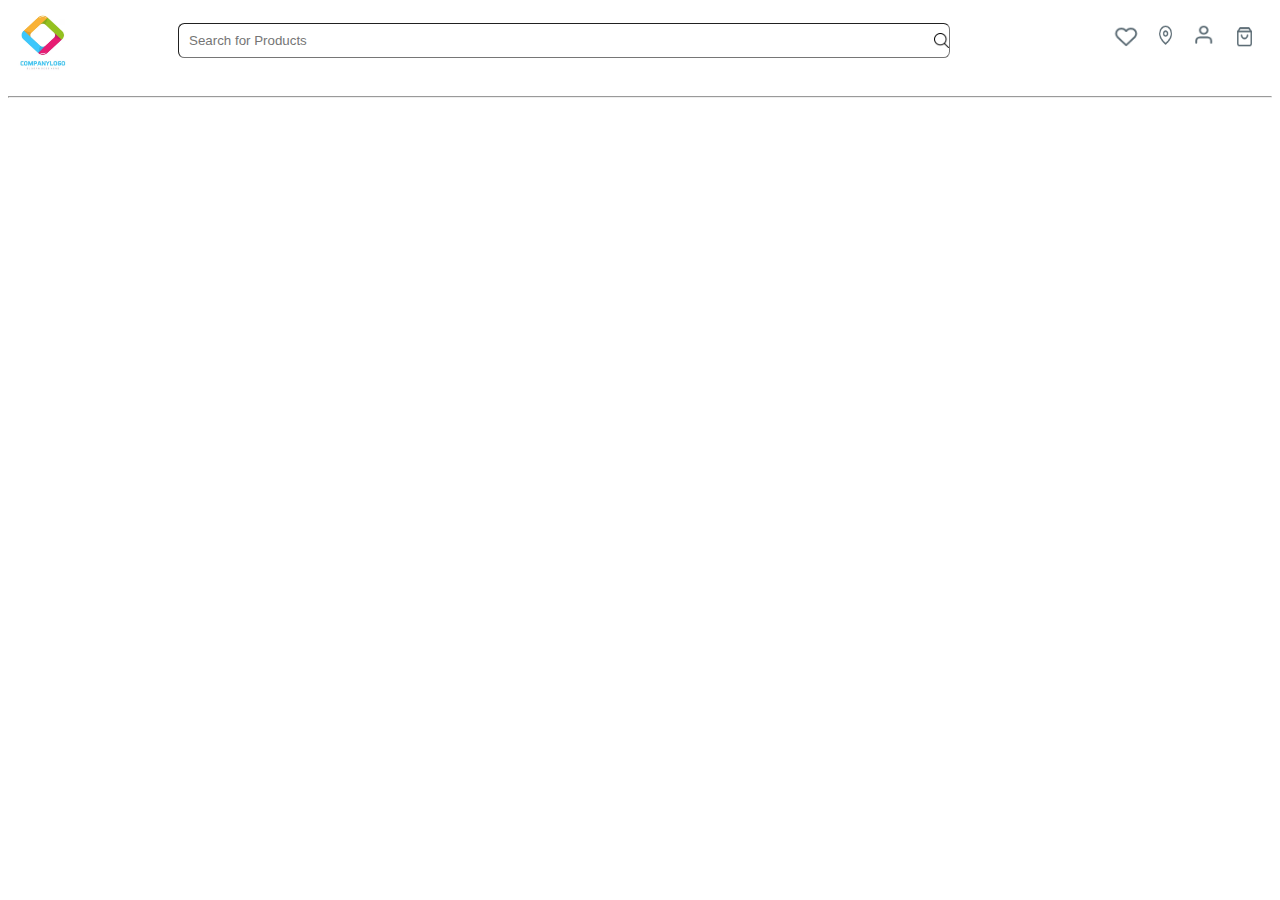
==== index.html @ 2a6774b1 "my first commit" ====
<!DOCTYPE html>
<html lang="en">
<head>
    <meta charset="UTF-8">
    <meta name="viewport" content="width=device-width, initial-scale=1.0">
    <title>Grocery</title>
    <link rel="stylesheet" href="styles/norml.css">
    <link rel="stylesheet" href="styles/mobile.css">
    <script src="script.js"></script>
    
</head>
    <header id="header">
        <a href="#"><img src="./Images/logo.PNG" alt="logo" class="logo-image" height='70px' width='70px'></a>
        <input type="search" placeholder="Search for Products" class="searchBar" style=" background-image:url(Images/search-bar.png)">
        <div class="nav">
        <a href="#"><img src="./Images/like.png" alt="logo" class="like-image" height='35px' width='35px'></a>
        <a href="#" id="location"><img src="./Images/location.png" alt="logo"  id="location-image" height='35px' width='35px' onclick="toggle()"></a>
        <a href="#"><img src="./Images/person.png" alt="logo" id="person-image" height='35px' width='35px'></a>
        <a href="#"><img src="./Images/cart.png" alt="logo" id="cart-image" height='35px' width='35px'></a>
         </div>
    </header>
    <hr>
    <div class="container" id="blur">
        <div  id="popup-body">
        <button class="close-button" id="cross">&times;</button>
        <p style="font-size: 18px; font-family: sans-serif;">Choose Your Delivery location </p>
        <p style="font-size: 15px;">Enter your address and we will specify the offer you area.</p>
        <input type="search" placeholder="Search your area." id="areaSearch">
        
        <table class="LocationTable">
         <thead>
           <tr>
            <td id="loc"><b>Select Location</b></td>
            <td><button class="clearBtn">clear all</button></td>
           </tr>
         </thead>
         <tbody>
            <tr>
                <td>Albama</td>
                <td>Min:$20</td>
            </tr>
            <tr>
                <td>Alaska</td>
                <td>Min:$30</td>
            </tr>
            <tr>
                <td>Arizona</td>
                <td>Min:$50</td>
            </tr>
            <tr>
                <td>California</td>
                <td>Min:$29</td>
            </tr>
            <tr>
                <td>Colorado</td>
                <td>Min:$80</td>
            </tr>
            <tr>
                <td>Florida</td>
                <td>Min:$90</td>
            </tr>
         </tbody>
        </table>

   </div>
</div>
</body>
</html>
---- styles/norml.css ----
#header{ 
    display: flex;
    height: 80px;
    width: 100%;
}
.container{
    position: relative;
   
}



#header .searchBar{
    height:35px;
    width:400px;
    margin: 15px;
    margin-left:100px;
    margin-right: 150px;
    flex: auto;
    border-radius: 0.4rem;
    border-width: thin;
   
    background-position:right;
    background-repeat: no-repeat;
    background-size:15px 15px ;
    padding: 10px;
}
.nav{
    margin:10px;
}
#popup-body {
    height:450px;
    width:350px;
    display: none;
    align-items: center;
    border-radius: 0.8rem;
    z-index: 1;
    margin:auto; 
    position: absolute;
    top: 50%;
    left: 40%;
    background-color:white;
    box-shadow: 0px 2px 5px 5px rgb(196, 189, 189);

   
  
}
#cross{
 position: absolute;
 cursor:pointer;
 font-size: 25px;
 margin-left:320px;
 background-color: transparent;
 border: none;
}
.LocationTable{
    width:100%;
    border-collapse: collapse;
    margin-top: 5px;
}
tr{
    border-bottom:1px solid rgb(179, 172, 172);
}
td:nth-child(odd)
{
    float:inline-start;

}
td:nth-child(even){
    float:inline-end;
}
th{
    padding:10px;
}
td{
    padding:10px;

}
tr:hover{
    background-color: rgb(198, 195, 195);
}
#areaSearch{
    border-radius: 0.4rem;
    width: 100%;
    height: 30px;
}
#loc{
    padding-left:0px;
}
.clearBtn{
background-color: transparent;
border-radius: 0.4rem;
height:30px;

}
---- styles/mobile.css ----
@media screen and (max-width: 740px) {
    #header .searchBar {
        width: 90%; 
        margin: 10px;
    }

    #popup-body {
        width: 50%;
    }

    #cross {
        font-size: 18px; 
    }
    .nav{
        margin:0px;
    }

}
@media screen and (max-width: 740px){
    header{
        height: auto;
        flex: none;
    }
}
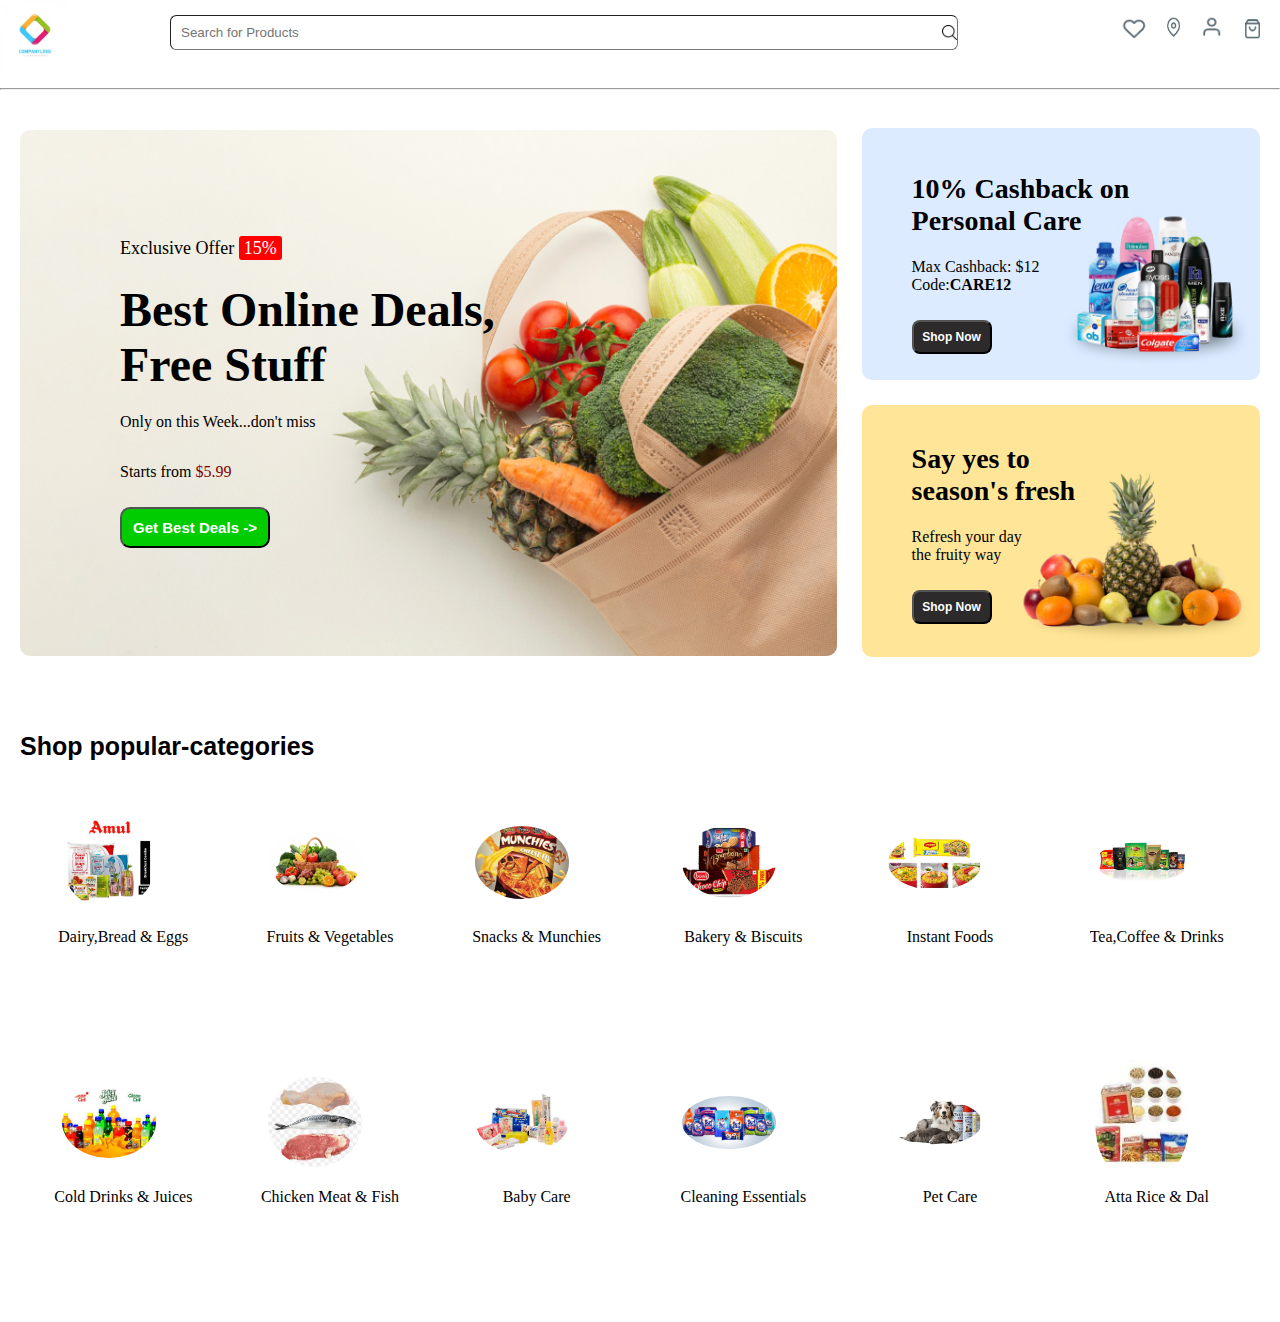
==== commit 78a57ce4: "Sparsh Commit" ====
--- a/index.html
+++ b/index.html
@@ -1,5 +1,6 @@
 <!DOCTYPE html>
 <html lang="en">
+
 <head>
     <meta charset="UTF-8">
     <meta name="viewport" content="width=device-width, initial-scale=1.0">
@@ -7,62 +8,206 @@
     <link rel="stylesheet" href="styles/norml.css">
     <link rel="stylesheet" href="styles/mobile.css">
     <script src="script.js"></script>
-    
+
 </head>
-    <header id="header">
-        <a href="#"><img src="./Images/logo.PNG" alt="logo" class="logo-image" height='70px' width='70px'></a>
-        <input type="search" placeholder="Search for Products" class="searchBar" style=" background-image:url(Images/search-bar.png)">
-        <div class="nav">
+<header id="header">
+    <a href="#"><img src="./Images/logo.PNG" alt="logo" class="logo-image" height='70px' width='70px'></a>
+    <input type="search" placeholder="Search for Products" class="searchBar"
+        style=" background-image:url(Images/search-bar.png)">
+    <div class="nav">
         <a href="#"><img src="./Images/like.png" alt="logo" class="like-image" height='35px' width='35px'></a>
-        <a href="#" id="location"><img src="./Images/location.png" alt="logo"  id="location-image" height='35px' width='35px' onclick="toggle()"></a>
+        <a href="#" id="location"><img src="./Images/location.png" alt="logo" id="location-image" height='35px'
+                width='35px' onclick="toggle()"></a>
         <a href="#"><img src="./Images/person.png" alt="logo" id="person-image" height='35px' width='35px'></a>
         <a href="#"><img src="./Images/cart.png" alt="logo" id="cart-image" height='35px' width='35px'></a>
-         </div>
-    </header>
-    <hr>
-    <div class="container" id="blur">
-        <div  id="popup-body">
+    </div>
+</header>
+<hr>
+<div class="container" id="blur">
+    <div id="popup-body">
         <button class="close-button" id="cross">&times;</button>
         <p style="font-size: 18px; font-family: sans-serif;">Choose Your Delivery location </p>
         <p style="font-size: 15px;">Enter your address and we will specify the offer you area.</p>
         <input type="search" placeholder="Search your area." id="areaSearch">
-        
+
         <table class="LocationTable">
-         <thead>
-           <tr>
-            <td id="loc"><b>Select Location</b></td>
-            <td><button class="clearBtn">clear all</button></td>
-           </tr>
-         </thead>
-         <tbody>
-            <tr>
-                <td>Albama</td>
-                <td>Min:$20</td>
-            </tr>
-            <tr>
-                <td>Alaska</td>
-                <td>Min:$30</td>
-            </tr>
-            <tr>
-                <td>Arizona</td>
-                <td>Min:$50</td>
-            </tr>
-            <tr>
-                <td>California</td>
-                <td>Min:$29</td>
-            </tr>
-            <tr>
-                <td>Colorado</td>
-                <td>Min:$80</td>
-            </tr>
-            <tr>
-                <td>Florida</td>
-                <td>Min:$90</td>
-            </tr>
-         </tbody>
+            <thead>
+                <tr>
+                    <td id="loc"><b>Select Location</b></td>
+                    <td><button class="clearBtn">clear all</button></td>
+                </tr>
+            </thead>
+            <tbody>
+                <tr>
+                    <td>Albama</td>
+                    <td>Min:$20</td>
+                </tr>
+                <tr>
+                    <td>Alaska</td>
+                    <td>Min:$30</td>
+                </tr>
+                <tr>
+                    <td>Arizona</td>
+                    <td>Min:$50</td>
+                </tr>
+                <tr>
+                    <td>California</td>
+                    <td>Min:$29</td>
+                </tr>
+                <tr>
+                    <td>Colorado</td>
+                    <td>Min:$80</td>
+                </tr>
+                <tr>
+                    <td>Florida</td>
+                    <td>Min:$90</td>
+                </tr>
+            </tbody>
         </table>
 
-   </div>
+    </div>
 </div>
+
+<section class="image-section">
+
+    <div class="left-image">
+        <img src="Images/slider-image-1.jpg" alt="Large-image">
+        <div class="image-overlay">
+            <p>Exclusive Offer <span class="highlight">15%</span></p>
+            <h1>Best Online Deals, <br>Free Stuff </h1>
+            <p>Only on this Week...don't miss </p>
+            <p>Starts from <span class="price">$5.99</span></p>
+            <button class="green-button">Get Best Deals -></button>
+
+
+        </div>
+    </div>
+
+    <div class="right-image">
+        <img src="Images/ad-banner-1.jpg" alt="Small-image">
+        <div class="top-image">
+            <h1>10% Cashback on <br> Personal Care</h1>
+            <p>Max Cashback: $12<br>Code:<span class="code">CARE12</span></p>
+            <button>Shop Now</button>
+        </div>
+
+        <img src="Images/ad-banner-2.jpg" alt="Small-image">
+        <div class="bottom-image">
+            <h1>Say yes to <br> season's fresh </h1>
+            <p>Refresh your day <br> the fruity way</p>
+            <button>Shop Now</button>
+        </div>
+    </div>
+
+</section>
+
+<section class="popular-categories">
+
+    <h2 class="section-title">Shop popular-categories</h2>
+    <div class="image-row">
+        <div class="category-item">
+            <div class="img-cont">
+                <img src="Images/1.webp" alt="Dairy,Bread & Eggs">
+
+            </div>
+
+            <p>Dairy,Bread & Eggs</p>
+        </div>
+        <div class="category-item">
+            <div class="img-cont">
+                <img src="Images/2.jpg" alt="Fruits & Vegetables">
+
+            </div>
+
+            <p>Fruits & Vegetables</p>
+        </div>
+        <div class="category-item">
+            <div class="img-cont">
+                <img src="Images/3.jfif" alt="Snacks & Munchies">
+
+            </div>
+
+            <p>Snacks & Munchies</p>
+        </div>
+        <div class="category-item">
+            <div class="img-cont">
+                <img src="Images/4.jfif" alt="Bakery & Biscuits">
+            </div>
+
+            <p>Bakery & Biscuits</p>
+        </div>
+        <div class="category-item">
+            <div class="img-cont">
+                <img src="Images/5.jfif" alt="Instant Foods">
+
+            </div>
+
+            <p>Instant Foods</p>
+        </div>
+        <div class="category-item">
+            <div class="img-cont">
+                <img src="Images/6.jfif" alt="Tea,Coffee & Drinks">
+
+            </div>
+
+            <p>Tea,Coffee & Drinks</p>
+        </div>
+    </div>
+
+    <div class="image-row">
+        <div class="category-item">
+            <div class="img-cont">
+                <img src="Images/7.jfif" alt="Cold Drinks & Juices">
+
+            </div>
+
+            <p>Cold Drinks & Juices</p>
+        </div>
+        <div class="category-item">
+            <div class="img-cont">
+                <img src="Images/8.jfif" alt="Chicken Meat & Fish">
+
+            </div>
+
+            <p>Chicken Meat & Fish</p>
+        </div>
+        <div class="category-item">
+            <div class="img-cont">
+                <img src="Images/9.jfif" alt="Baby Care">
+
+            </div>
+
+            <p>Baby Care</p>
+        </div>
+        <div class="category-item">
+            <div class="img-cont">
+                <img src="Images/10.jfif" alt="Cleaning Essentials">
+
+            </div>
+
+            <p>Cleaning Essentials</p>
+        </div>
+        <div class="category-item">
+            <div class="img-cont">
+                <img src="Images/11.jfif" alt="Pet Care">
+
+            </div>
+
+            <p>Pet Care</p>
+        </div>
+        <div class="category-item">
+            <div class="img-cont">
+                <img src="Images/12.jfif" alt="Atta Rice & Dal">
+
+            </div>
+
+            <p>Atta Rice & Dal</p>
+        </div>
+    </div>
+
+
+</section>
+
 </body>
+
 </html>--- a/styles/norml.css
+++ b/styles/norml.css
@@ -94,3 +94,253 @@
 
 }
 
+body {
+    max-width: 1320px;
+    margin: 0 auto; 
+    
+}
+
+/* Style the image section */
+.image-section {
+    display: flex;
+    align-items: center;
+    padding: 20px;
+    gap: 25px;
+}
+
+.left-image img {
+    max-width: 100%; 
+    border-radius: 10px;
+}
+
+.right-image {
+    display: flex;
+    flex-direction: column;
+    /* align-items: center; */
+}
+
+.right-image img {
+    max-width: 100%; 
+    margin-bottom: 15px;
+    margin-top: 10px; 
+    border-radius: 10px;
+}
+
+
+.left-image {
+    position: relative;
+}
+.right-image{
+    position: relative;
+}
+
+
+.image-overlay {
+
+    position: absolute;
+    top: 90px;
+    left: 100px;
+    display: flex;
+    flex-direction: column;
+    color: black; 
+    
+}
+
+.image-overlay p:first-child {
+    font-size: 18px;
+    font-weight: lighter;    
+}
+
+.image-overlay h1 {
+    font-size: 48px;
+    font-weight: bold;
+    margin-bottom: 5px;
+    margin-top: 5px;
+}
+
+.image-overlay p:last-child {
+    font-size: 20px; 
+    
+}
+
+.green-button {
+    
+    background-color: #00cc00; 
+    color: #fff; 
+    padding: 10px ;
+    border-radius: 10px;
+    margin-top: 10px; 
+    font-weight: bold;
+    font-family: sans-serif;
+    font-size: 15px;
+    width: 150px;
+}
+.green-button:hover {
+    background-color: #45a049; 
+}
+
+
+.right-image {
+    position: relative;
+}
+
+.right-image .top-image,
+.right-image .bottom-image {
+    position: absolute;
+    display: flex;
+    flex-direction: column;
+    color: black;
+}
+
+.right-image .top-image {
+    top: 50px;
+    left: 50px;
+}
+
+.right-image .bottom-image {
+    top: 320px; /* Adjust the top value as needed */
+    left: 50px;
+}
+
+.right-image .top-image h1,
+.right-image .bottom-image h1 {
+    font-size: 28px;
+    font-weight: bold;
+    margin-bottom: 5px;
+    margin-top: 5px;
+}
+
+.right-image .top-image p,
+.right-image .bottom-image p {
+    font-size: 16px;
+}
+
+.right-image button {
+    background-color: rgb(44, 42, 42);
+    color: #fff;
+    padding: 8px;
+    border-radius: 8px;
+    margin-top: 10px;
+    font-weight: bold;
+    font-family: sans-serif;
+    font-size: 12px;
+    width: 80px;
+}
+
+.right-image button:hover {
+    background-color: #45a049;
+}
+
+
+
+
+
+
+.popular-categories {
+    text-align: center;
+    padding: 20px;
+    color: #000;
+}
+
+.section-title {
+    text-align: left; 
+    font-size: 25px;
+    font-weight: bold;
+    font-family: sans-serif;
+}
+
+.image-row {
+    display: flex;
+    justify-content: center;
+    /* align-items: center; */
+}
+
+.category-item {
+    flex: 1;
+    /* text-align: center; */
+    margin: 30px;
+    /* background-color: whitesmoke; */
+    width: 200px; 
+    height: 200px; 
+    /* display: flex;
+    flex-direction: column;
+    align-items: center;
+    */
+    /* align-items: center; */
+
+    /* border: 2px solid red; */
+
+}
+
+.category-item img {
+    width: 80%;
+    display: flex;
+    /* align-self: flex-end; */
+    /* width: 50%; */
+    /* max-height: 50%; */
+    border-radius: 50%;
+}
+.img-cont{
+    display: flex;
+    flex-direction: column;
+    align-items: center;
+    justify-content: center;
+    width: 80%;
+    height: 50%;
+}
+
+
+.category-item p {
+    color: #000;
+    text-align: center;
+    
+}
+
+.highlight {
+    background-color: red;
+    color: white;
+    padding: 2px 5px;
+    border-radius: 3px;
+}
+
+.price{
+    color: maroon;
+}
+.code{
+    font-weight: bolder;
+}
+
+
+
+
+
+
+
+
+
+
+
+
+
+
+
+
+
+
+
+
+
+
+
+
+
+
+
+
+
+
+
+
+
+
+
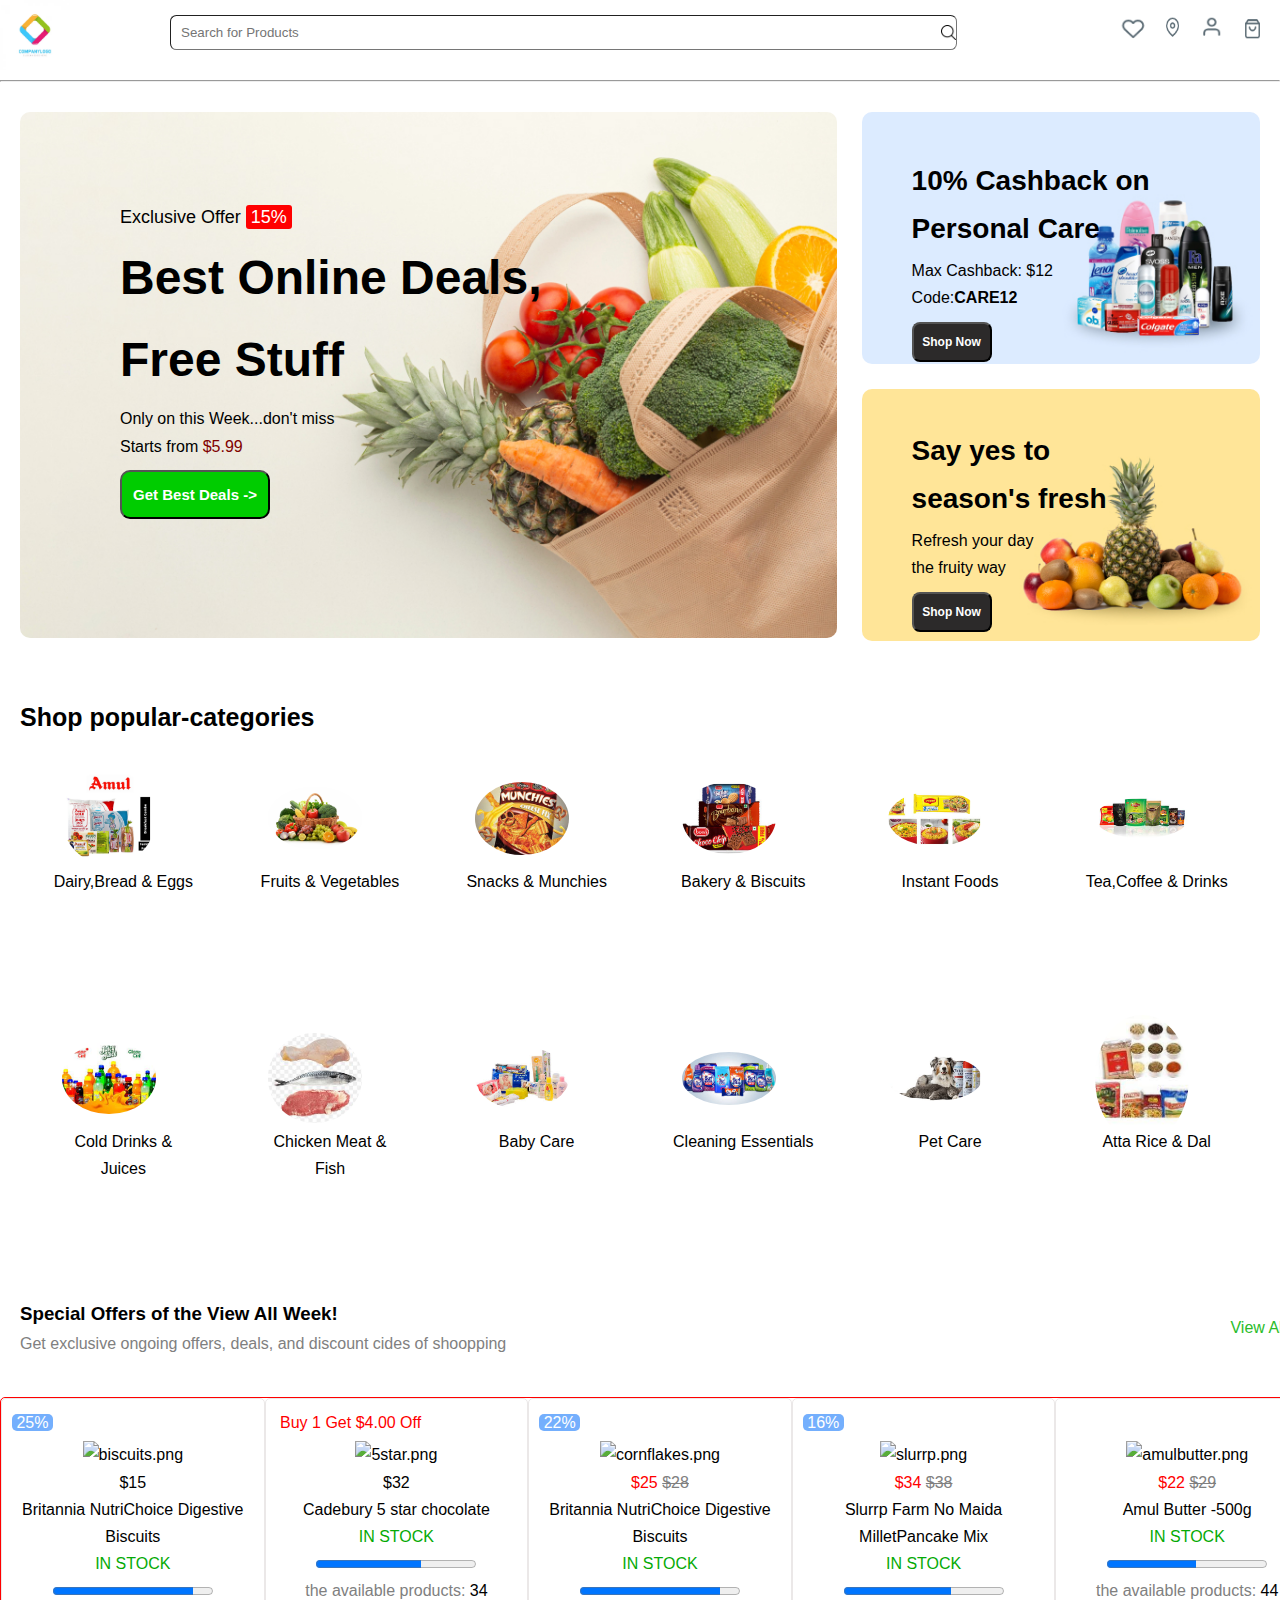
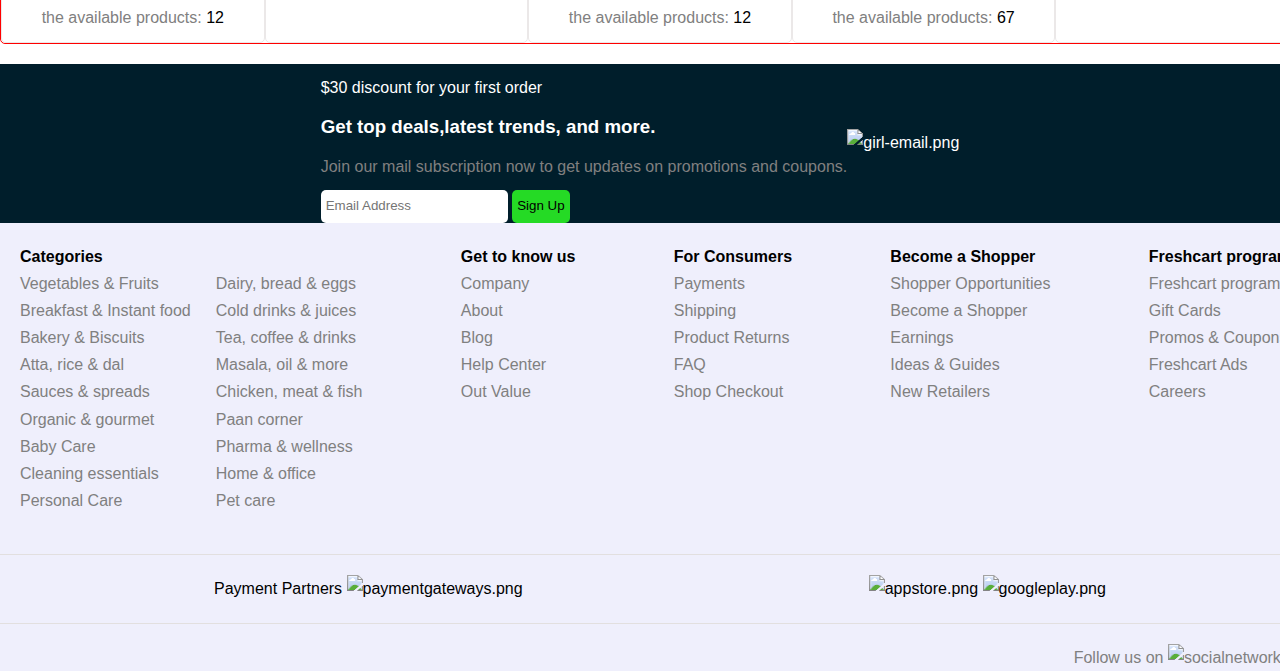
==== commit 05b33629: "Yogesh Commit" ====
--- a/index.html
+++ b/index.html
@@ -68,145 +68,345 @@
     </div>
 </div>
 
-<section class="image-section">
-
-    <div class="left-image">
-        <img src="Images/slider-image-1.jpg" alt="Large-image">
-        <div class="image-overlay">
-            <p>Exclusive Offer <span class="highlight">15%</span></p>
-            <h1>Best Online Deals, <br>Free Stuff </h1>
-            <p>Only on this Week...don't miss </p>
-            <p>Starts from <span class="price">$5.99</span></p>
-            <button class="green-button">Get Best Deals -></button>
-
-
-        </div>
-    </div>
-
-    <div class="right-image">
-        <img src="Images/ad-banner-1.jpg" alt="Small-image">
-        <div class="top-image">
-            <h1>10% Cashback on <br> Personal Care</h1>
-            <p>Max Cashback: $12<br>Code:<span class="code">CARE12</span></p>
-            <button>Shop Now</button>
-        </div>
-
-        <img src="Images/ad-banner-2.jpg" alt="Small-image">
-        <div class="bottom-image">
-            <h1>Say yes to <br> season's fresh </h1>
-            <p>Refresh your day <br> the fruity way</p>
-            <button>Shop Now</button>
-        </div>
-    </div>
-
+<div class="sparsh">
+    <section class="image-section">
+
+        <div class="left-image">
+            <img src="Images/slider-image-1.jpg" alt="Large-image">
+            <div class="image-overlay">
+                <p>Exclusive Offer <span class="highlight">15%</span></p>
+                <h1>Best Online Deals, <br>Free Stuff </h1>
+                <p>Only on this Week...don't miss </p>
+                <p>Starts from <span class="price">$5.99</span></p>
+                <button class="green-button">Get Best Deals -></button>
+    
+    
+            </div>
+        </div>
+    
+        <div class="right-image">
+            <img src="Images/ad-banner-1.jpg" alt="Small-image">
+            <div class="top-image">
+                <h1>10% Cashback on <br> Personal Care</h1>
+                <p>Max Cashback: $12<br>Code:<span class="code">CARE12</span></p>
+                <button>Shop Now</button>
+            </div>
+    
+            <img src="Images/ad-banner-2.jpg" alt="Small-image">
+            <div class="bottom-image">
+                <h1>Say yes to <br> season's fresh </h1>
+                <p>Refresh your day <br> the fruity way</p>
+                <button>Shop Now</button>
+            </div>
+        </div>
+    
+    </section>
+    
+    <section class="popular-categories">
+    
+        <h2 class="section-title">Shop popular-categories</h2>
+        <div class="image-row">
+            <div class="category-item">
+                <div class="img-cont">
+                    <img src="Images/1.webp" alt="Dairy,Bread & Eggs">
+    
+                </div>
+    
+                <p>Dairy,Bread & Eggs</p>
+            </div>
+            <div class="category-item">
+                <div class="img-cont">
+                    <img src="Images/2.jpg" alt="Fruits & Vegetables">
+    
+                </div>
+    
+                <p>Fruits & Vegetables</p>
+            </div>
+            <div class="category-item">
+                <div class="img-cont">
+                    <img src="Images/3.jfif" alt="Snacks & Munchies">
+    
+                </div>
+    
+                <p>Snacks & Munchies</p>
+            </div>
+            <div class="category-item">
+                <div class="img-cont">
+                    <img src="Images/4.jfif" alt="Bakery & Biscuits">
+                </div>
+    
+                <p>Bakery & Biscuits</p>
+            </div>
+            <div class="category-item">
+                <div class="img-cont">
+                    <img src="Images/5.jfif" alt="Instant Foods">
+    
+                </div>
+    
+                <p>Instant Foods</p>
+            </div>
+            <div class="category-item">
+                <div class="img-cont">
+                    <img src="Images/6.jfif" alt="Tea,Coffee & Drinks">
+    
+                </div>
+    
+                <p>Tea,Coffee & Drinks</p>
+            </div>
+        </div>
+    
+        <div class="image-row">
+            <div class="category-item">
+                <div class="img-cont">
+                    <img src="Images/7.jfif" alt="Cold Drinks & Juices">
+    
+                </div>
+    
+                <p>Cold Drinks & Juices</p>
+            </div>
+            <div class="category-item">
+                <div class="img-cont">
+                    <img src="Images/8.jfif" alt="Chicken Meat & Fish">
+    
+                </div>
+    
+                <p>Chicken Meat & Fish</p>
+            </div>
+            <div class="category-item">
+                <div class="img-cont">
+                    <img src="Images/9.jfif" alt="Baby Care">
+    
+                </div>
+    
+                <p>Baby Care</p>
+            </div>
+            <div class="category-item">
+                <div class="img-cont">
+                    <img src="Images/10.jfif" alt="Cleaning Essentials">
+    
+                </div>
+    
+                <p>Cleaning Essentials</p>
+            </div>
+            <div class="category-item">
+                <div class="img-cont">
+                    <img src="Images/11.jfif" alt="Pet Care">
+    
+                </div>
+    
+                <p>Pet Care</p>
+            </div>
+            <div class="category-item">
+                <div class="img-cont">
+                    <img src="Images/12.jfif" alt="Atta Rice & Dal">
+    
+                </div>
+    
+                <p>Atta Rice & Dal</p>
+            </div>
+        </div>
+    
+    
+    </section>
+</div>
+
+<main>
+    <section class="special-offers">
+        <div>
+            <h3>Special Offers of the View All Week!</h3>
+            <p>
+                Get exclusive ongoing offers, deals, and discount cides of shoopping
+            </p>
+        </div>
+        <div class="xxx-img">
+            <a href="#">View All ></a>
+        </div>
+    </section>
+
+    <section class="specialoffers">
+
+        <article>
+            <pre><span> 25% </span></pre>
+            <img width="150px" src="images/britannia.webp" alt="biscuits.png" />
+            <p>$15</p>
+            <p>Britannia NutriChoice Digestive Biscuits</p>
+            <!-- rating bar -->
+            <p class="availibility">IN STOCK</p>
+            <progress id="#" max="100" value="88"></progress>
+            <p>the available products: <span>12</span></p>
+        </article>
+
+        <article>
+            <pre><span class="starchoco"> Buy 1 Get $4.00 Off </span></pre>
+            <img src="#" alt="5star.png" />
+            <p>$32</p>
+            <p>Cadebury 5 star chocolate</p>
+            <!-- rating bar -->
+            <p class="availibility">IN STOCK</p>
+            <progress id="#" max="100" value="66"></progress>
+            <p>the available products: <span>34</span></p>
+        </article>
+
+        <article>
+            <pre><span> 22% </span></pre>
+            <img src="#" alt="cornflakes.png" />
+            <p class="offer-price">$25 <del>$28</del></p>
+            <p>Britannia NutriChoice Digestive Biscuits</p>
+            <!-- rating bar -->
+            <p class="availibility">IN STOCK</p>
+            <progress id="#" max="100" value="88"></progress>
+            <p>the available products: <span>12</span></p>
+        </article>
+
+        <article>
+            <pre><span> 16% </span></pre>
+            <img src="#" alt="slurrp.png" />
+            <p class="offer-price">$34 <del>$38</del></p>
+            <p>Slurrp Farm No Maida MilletPancake Mix</p>
+            <!-- rating bar -->
+            <p class="availibility">IN STOCK</p>
+            <progress id="#" max="100" value="67"></progress>
+            <p>the available products: <span>67</span></p>
+        </article>
+
+        <article>
+            <pre> </pre>
+            <img src="#" alt="amulbutter.png" />
+            <p class="offer-price">$22 <del>$29</del></p>
+            <p>Amul Butter -500g</p>
+            <!-- rating bar -->
+            <p class="availibility">IN STOCK</p>
+            <progress id="#" max="100" value="56"></progress>
+            <p>the available products: <span>44</span></p>
+        </article>
+    </section>
+</main>
+
+<section class="sign-up">
+    <article>
+        <p>$30 discount for your first order</p>
+        <h3>Get top deals,latest trends, and more.</h3>
+        <p>
+            Join our mail subscription now to get updates on promotions and
+            coupons.
+        </p>
+        <form action="">
+            <input required type="email" name="email" id="email" placeholder="Email Address" />
+            <button type="submit" id="signup">Sign Up</button>
+        </form>
+    </article>
+
+    <img src="images/girl-email.png" alt="girl-email.png" />
 </section>
 
-<section class="popular-categories">
-
-    <h2 class="section-title">Shop popular-categories</h2>
-    <div class="image-row">
-        <div class="category-item">
-            <div class="img-cont">
-                <img src="Images/1.webp" alt="Dairy,Bread & Eggs">
-
-            </div>
-
-            <p>Dairy,Bread & Eggs</p>
-        </div>
-        <div class="category-item">
-            <div class="img-cont">
-                <img src="Images/2.jpg" alt="Fruits & Vegetables">
-
-            </div>
-
-            <p>Fruits & Vegetables</p>
-        </div>
-        <div class="category-item">
-            <div class="img-cont">
-                <img src="Images/3.jfif" alt="Snacks & Munchies">
-
-            </div>
-
-            <p>Snacks & Munchies</p>
-        </div>
-        <div class="category-item">
-            <div class="img-cont">
-                <img src="Images/4.jfif" alt="Bakery & Biscuits">
-            </div>
-
-            <p>Bakery & Biscuits</p>
-        </div>
-        <div class="category-item">
-            <div class="img-cont">
-                <img src="Images/5.jfif" alt="Instant Foods">
-
-            </div>
-
-            <p>Instant Foods</p>
-        </div>
-        <div class="category-item">
-            <div class="img-cont">
-                <img src="Images/6.jfif" alt="Tea,Coffee & Drinks">
-
-            </div>
-
-            <p>Tea,Coffee & Drinks</p>
-        </div>
-    </div>
-
-    <div class="image-row">
-        <div class="category-item">
-            <div class="img-cont">
-                <img src="Images/7.jfif" alt="Cold Drinks & Juices">
-
-            </div>
-
-            <p>Cold Drinks & Juices</p>
-        </div>
-        <div class="category-item">
-            <div class="img-cont">
-                <img src="Images/8.jfif" alt="Chicken Meat & Fish">
-
-            </div>
-
-            <p>Chicken Meat & Fish</p>
-        </div>
-        <div class="category-item">
-            <div class="img-cont">
-                <img src="Images/9.jfif" alt="Baby Care">
-
-            </div>
-
-            <p>Baby Care</p>
-        </div>
-        <div class="category-item">
-            <div class="img-cont">
-                <img src="Images/10.jfif" alt="Cleaning Essentials">
-
-            </div>
-
-            <p>Cleaning Essentials</p>
-        </div>
-        <div class="category-item">
-            <div class="img-cont">
-                <img src="Images/11.jfif" alt="Pet Care">
-
-            </div>
-
-            <p>Pet Care</p>
-        </div>
-        <div class="category-item">
-            <div class="img-cont">
-                <img src="Images/12.jfif" alt="Atta Rice & Dal">
-
-            </div>
-
-            <p>Atta Rice & Dal</p>
-        </div>
-    </div>
-
-
-</section>
+<footer>
+    <section>
+        <article class="about">
+            <div class="categories">
+                <h4>Categories</h4>
+                <div class="subcategory">
+                    <div>
+                        <p>
+                            Vegetables & Fruits <br />
+                            Breakfast & Instant food <br />
+                            Bakery & Biscuits <br />
+                            Atta, rice & dal <br />
+                            Sauces & spreads <br />
+                            Organic & gourmet <br />
+                            Baby Care <br />
+                            Cleaning essentials <br />
+                            Personal Care
+                        </p>
+                    </div>
+
+                    <div>
+                        <p>
+                            Dairy, bread & eggs <br />
+                            Cold drinks & juices <br />
+                            Tea, coffee & drinks <br />
+                            Masala, oil & more <br />
+                            Chicken, meat & fish <br />
+                            Paan corner <br />
+                            Pharma & wellness <br />
+                            Home & office <br />
+                            Pet care
+                        </p>
+                    </div>
+                </div>
+            </div>
+
+            <div class="knowus">
+                <h4>Get to know us</h4>
+                <p>
+                    Company <br />
+                    About <br />
+                    Blog <br />
+                    Help Center <br />
+                    Out Value
+                </p>
+            </div>
+
+            <div>
+                <h4>For Consumers</h4>
+                <p>
+                    Payments <br />
+                    Shipping <br />
+                    Product Returns <br />
+                    FAQ <br />
+                    Shop Checkout
+                </p>
+            </div>
+
+            <div>
+                <h4>Become a Shopper</h4>
+                <p>
+                    Shopper Opportunities <br />
+                    Become a Shopper <br />
+                    Earnings <br />
+                    Ideas & Guides <br />
+                    New Retailers <br />
+                </p>
+            </div>
+
+            <div>
+                <h4>Freshcart programs</h4>
+                <p>
+                    Freshcart programs <br />
+                    Gift Cards <br />
+                    Promos & Coupons <br />
+                    Freshcart Ads <br />
+                    Careers
+                </p>
+            </div>
+        </article>
+
+        <hr class="custom-hr" />
+
+        <article class="payment-bar">
+            <div>
+                <p>
+                    Payment Partners
+                    <img src="#" alt="paymentgateways.png" />
+                </p>
+            </div>
+
+            <div>
+                <img src="#" alt="appstore.png" />
+                <img src="#" alt="googleplay.png" />
+            </div>
+        </article>
+
+        <hr class="custom-hr" />
+
+        <article class="social-bar">
+            <p>
+                Follow us on
+                <img src="#" alt="socialnetworks.png" />
+            </p>
+        </article>
+    </section>
+</footer>
+
 
 </body>
 
--- a/styles/norml.css
+++ b/styles/norml.css
@@ -94,7 +94,7 @@
 
 }
 
-body {
+.sparsh {
     max-width: 1320px;
     margin: 0 auto; 
     
@@ -310,37 +310,209 @@
     font-weight: bolder;
 }
 
-
-
-
-
-
-
-
-
-
-
-
-
-
-
-
-
-
-
-
-
-
-
-
-
-
-
-
-
-
-
-
-
-
-
+/*               
+
+
+
+*/
+
+* {
+    box-sizing: border-box;
+    font-family: sans-serif;
+    padding: 0;
+    margin: 0;
+    line-height: 1.7;
+  }
+  
+  main {
+    width: 1320px;
+    margin: auto;
+  }
+  
+  a{
+    text-decoration: none;
+    color: rgb(42, 188, 42);  
+  }
+  
+  .custom-hr{
+    border: none;
+    border-top: 1px solid rgb(226, 223, 223);
+    margin: 20px 0;
+  }
+  
+  .special-offers {
+    display: flex;
+    justify-content: space-between;
+    align-items: center;
+    padding: 20px;
+  }
+  
+  .special-offers p{
+    color: grey;
+  }
+  
+  .specialoffers {
+    display: flex;
+    justify-content: space-between;
+    text-align: center;
+    border: 1px solid red;
+    border-radius: 5px;
+    margin: 20px 0px;
+  }
+  
+  .specialoffers article{
+    flex: 1;
+    border: 1px solid rgb(235, 232, 232);
+    border-radius: 5px;
+    padding: 10px;
+  }
+  
+  .specialoffers pre{
+    text-align: left;
+    margin-bottom: 5px;
+  }
+  
+  .specialoffers span{
+    background-color: rgb(116, 175, 253);
+    color: #fff;
+    border-radius: 5px;
+  }
+  
+  .starchoco{
+    color: red !important;
+    background-color: #fff !important;
+  }
+  
+  .offer-price{
+    color: red;
+  }
+  
+  .offer-price del{
+    color: gray;
+  }
+  
+  p.availibility{
+    color: rgb(5, 170, 5);
+  }
+  
+  .specialoffers p:last-child{
+    color: grey;
+  }
+  
+  .specialoffers p:last-child span{
+    color: black;
+    background-color: #fff;
+  }
+  
+  .sign-up {
+    background: rgba(0, 30, 43, 1) url("images/pattern.svg") no-repeat;
+    height: fit-content;
+    color: #fff;
+    display: flex;
+    flex-wrap: wrap;
+    justify-content:center;
+    align-items: center;
+  }
+  
+  .sign-up p{
+    margin: 10px 0;
+    color: grey;
+  }
+  
+  .sign-up p:first-child{
+    color: #fff;
+  }
+  
+  .sign-up input{
+    padding: 5px;
+    border-radius: 5px;
+    border: none;
+  }
+  
+  #signup{
+    background-color: rgb(37, 218, 37);
+    padding: 5px;
+    border-radius: 5px;
+    border: none;
+  }
+  
+  footer {
+    background-color: rgb(239, 239, 252);
+    width: 100%;
+  }
+  
+  footer section {
+    width: 1320px;
+    margin: 0px auto;
+  }
+  
+  .about {
+    display: flex;
+    flex-wrap: wrap;
+    justify-content: space-between;
+    gap: 20px;
+    padding: 20px;
+    margin: auto;
+  }
+  
+  .about p{
+    color: gray;
+  }
+  
+  .categories {
+    display: flex;
+    flex-direction: column;
+  }
+  
+  .subcategory {
+    display: flex;
+    flex-direction: row;
+    gap: 25px;
+  }
+  
+  .payment-bar {
+    display: flex;
+    justify-content: space-evenly;
+    gap: 10%;
+  }
+  
+  .social-bar {
+    display: flex;
+    justify-content: flex-end;
+    margin: auto;
+    color: gray;
+  }
+  
+
+
+
+
+
+
+
+
+
+
+
+
+
+
+
+
+
+
+
+
+
+
+
+
+
+
+
+
+
+
+
+
+
